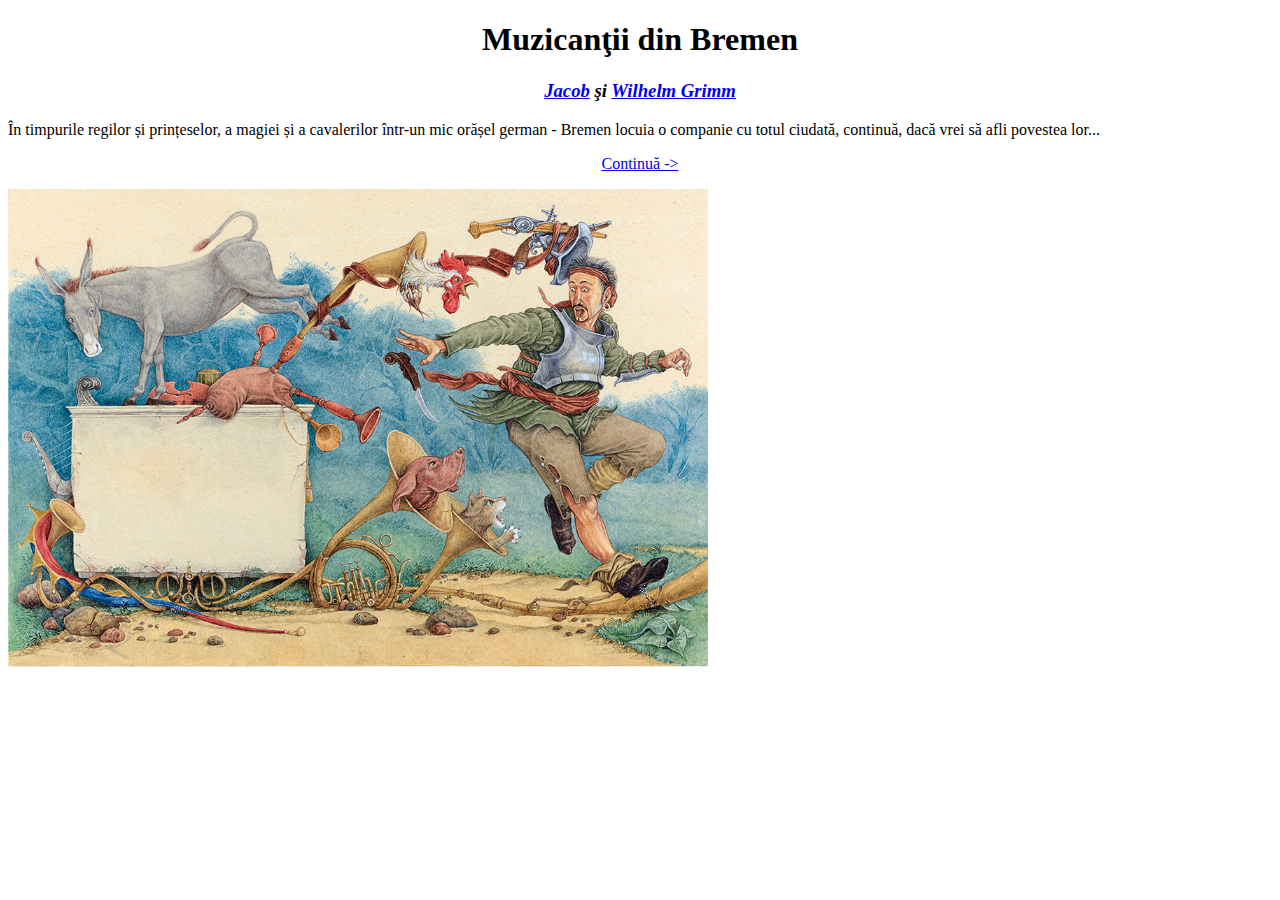
==== index.html @ 57eefb94 "file-uri 1-ul laborator" ====
<!DOCTYPE html>
<html>
    <head>
        <meta charset="utf-8">
        <title>Muzicanţii din Bremen</title>
	</head>

    <body>
		<h1 align="center">Muzicanţii din Bremen</h1>
		<h3 align="center"><i><a href="https://en.wikipedia.org/wiki/Jacob_Grimm">Jacob</a> şi <a href="https://en.wikipedia.org/wiki/Wilhelm_Grimm">Wilhelm Grimm</a></i></h3>
		<p>În timpurile regilor și prințeselor, a magiei și a cavalerilor într-un mic orășel german - Bremen locuia o companie cu totul ciudată, continuă, dacă vrei să afli povestea lor...</p>
		<p align="center"><a href="pages/page_1.html">Continuă -></a></p>
		<img src="images/home_page.jpg" width="700">
   </body>
</html>
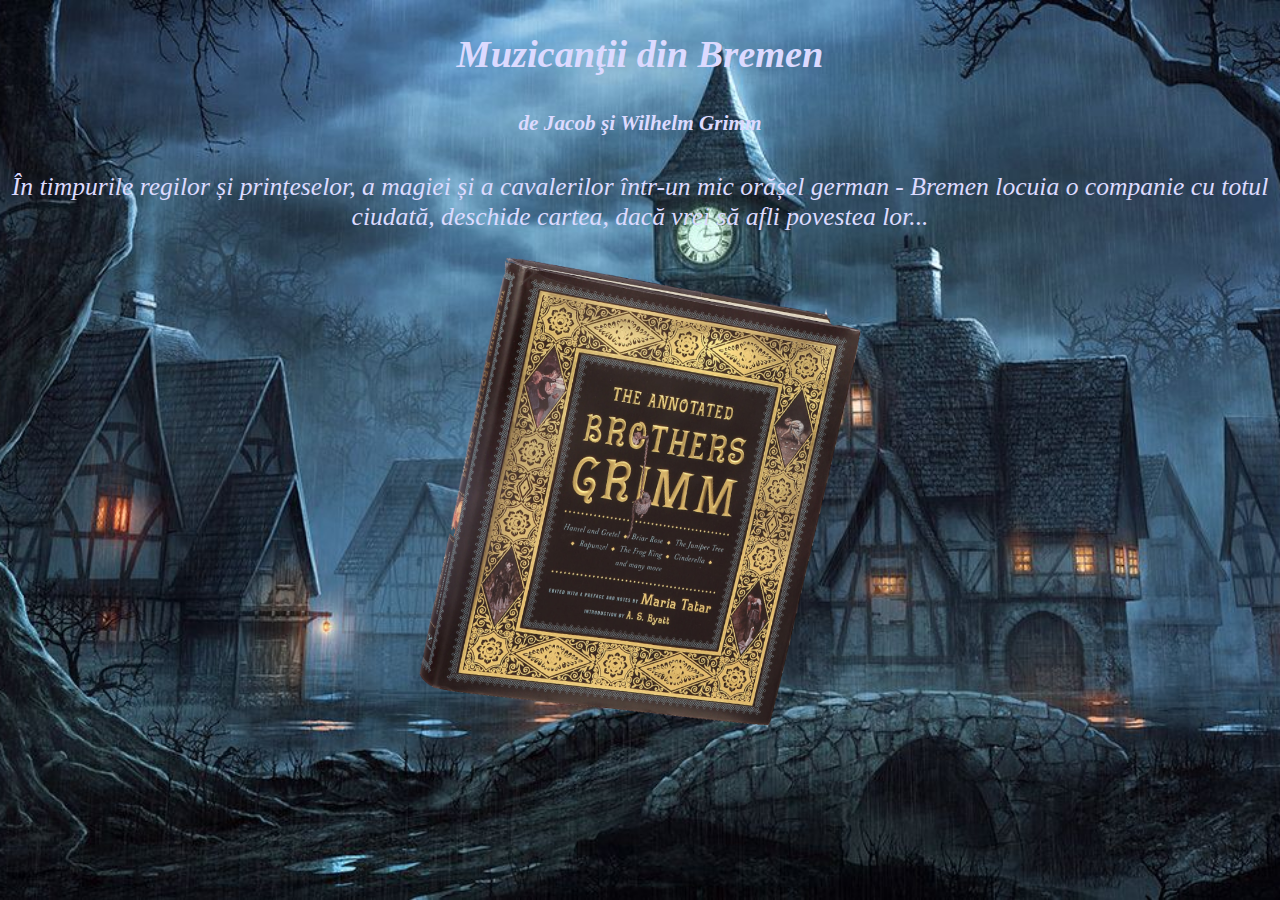
==== commit 8bda1e30: "laborator_2" ====
--- a/index.html
+++ b/index.html
@@ -2,14 +2,28 @@
 <html>
     <head>
         <meta charset="utf-8">
-        <title>Muzicanţii din Bremen</title>
+        <meta name="viewport" content="width=device-width, initial-scale=1" /> 
+		<title>Muzicanţii din Bremen</title>
+		<link rel="stylesheet" href="css/index.css">
+		<style>
+			html { 
+				background-image: url("images/background1.png");
+				background-position: center center;
+				background-repeat: no-repeat;
+				background-attachment: fixed;
+				background-size: cover;
+			}
+		</style>
 	</head>
 
     <body>
-		<h1 align="center">Muzicanţii din Bremen</h1>
-		<h3 align="center"><i><a href="https://en.wikipedia.org/wiki/Jacob_Grimm">Jacob</a> şi <a href="https://en.wikipedia.org/wiki/Wilhelm_Grimm">Wilhelm Grimm</a></i></h3>
-		<p>În timpurile regilor și prințeselor, a magiei și a cavalerilor într-un mic orășel german - Bremen locuia o companie cu totul ciudată, continuă, dacă vrei să afli povestea lor...</p>
-		<p align="center"><a href="pages/page_1.html">Continuă -></a></p>
-		<img src="images/home_page.jpg" width="700">
+		<div class="header">
+			<h2>Muzicanţii din Bremen</h2>
+			<h5>de Jacob şi Wilhelm Grimm</h5>
+			<p>În timpurile regilor și prințeselor, a magiei și a cavalerilor într-un mic orășel german - Bremen locuia o companie cu totul ciudată, deschide cartea, dacă vrei să afli povestea lor...</p>
+		</div>
+		<a href="pages/page_1.html">
+			<div class="image"></div>
+		</a>​
    </body>
 </html>--- a/css/index.css
+++ b/css/index.css
@@ -0,0 +1,146 @@
+html { 
+	background-image: url("../images/background.png");
+	background-position: center center;
+	background-repeat: no-repeat;
+	background-attachment: fixed;
+	background-size: cover;
+}
+
+
+.header {
+	font-family: "Lucida Handwriting", "Brush Script MT", cursive; 
+	font-style: italic;
+	font-size: 2vw;
+	text-align: center;
+	color: #DCDAFF;	
+}
+
+.center {
+	display: block;
+	margin-left: auto;
+	margin-right: auto;
+	width: 50%;
+}
+
+.image {
+	content:url("../images/book.png");
+	margin: 1em;
+	max-width: 35%;
+	height: auto;
+	display: block;
+	margin-left: auto;
+	margin-right: auto;
+	width: 50%;	repeat: no-repeat;
+	attachment: fixed;
+}​
+
+.pag_tot{
+	font-family: "Lucida Handwriting", "Brush Script MT", cursive;
+	color: #700D0D;
+}
+
+.ft_text1_1{
+	font-family: "Lucida Handwriting", "Brush Script MT", cursive;
+	color: #700D0D;
+	width: 42%;
+    float: left;	
+    padding-left: 7.5%;
+	padding-right: 4%;
+	font-size: 20px;
+	text-align:justify;
+}
+
+.ft_text1_2{
+	font-family: "Lucida Handwriting", "Brush Script MT", cursive; 
+	color: #700D0D;
+	margin-right: 7%;
+	font-size: 20px;
+	padding-left: 54%;
+	text-align:justify;
+}	
+
+.arrow p {
+	padding-bottom: 2%;
+	margin-left: 7%;
+	margin-right: 65%;
+	font-family: "Lucida Handwriting", "Brush Script MT", cursive;
+	color: #700D0D;
+	font-size: 20px;
+}
+
+.cont {
+	text-align: center;
+}
+
+	.cont li {
+		list-style-type: none;
+		float: left;
+		font-family: "Lucida Handwriting", "Brush Script MT", cursive; 
+		color: #700D0D;
+	}
+			
+	.cont a {
+		display: block;
+		padding: 8px;
+		background-color: #ffffff;
+		opacity: .5;
+	}
+
+	.cont ul {
+		justify-content: center;
+		display: flex;
+	}
+
+.img4 {
+	content:url("../images/page_4.png");
+	margin: 1em;
+	max-width: 100%;
+	height: auto;
+	display: block;
+	margin-left: auto;
+	margin-right: auto;
+	width: 70%;	repeat: no-repeat;
+	attachment: fixed;
+}
+
+.wilhelm {
+	content:url("../images/wilhelm.png");
+	margin: 1em;
+	height: auto;
+	display: block;
+	margin-left: auto;
+	margin-right: auto;
+	width: 300px;	repeat: no-repeat;
+	attachment: fixed;
+}
+
+.tbl_header{
+	color: #953D09; 
+	text-align: center; 
+	font-size: 25px;
+	font-family: "Lucida Handwriting", "Brush Script MT", cursive; 
+}
+
+.tbl_text{
+	color: #953D09; 
+	text-align:justify;
+	padding: 10px;
+	font-size: 15px;
+	font-family: Apple Chancery, cursive; 
+}
+
+.img1 {
+	content:url("../images/page_1_2.png");
+	margin: 1em;
+	max-width: 100%;
+	height: auto;
+	display: block;
+	margin-left: auto;
+	margin-right: auto;
+	width: 70%;	repeat: no-repeat;
+	attachment: fixed;
+}​
+
+table {
+	border: 3px solid black;
+}
